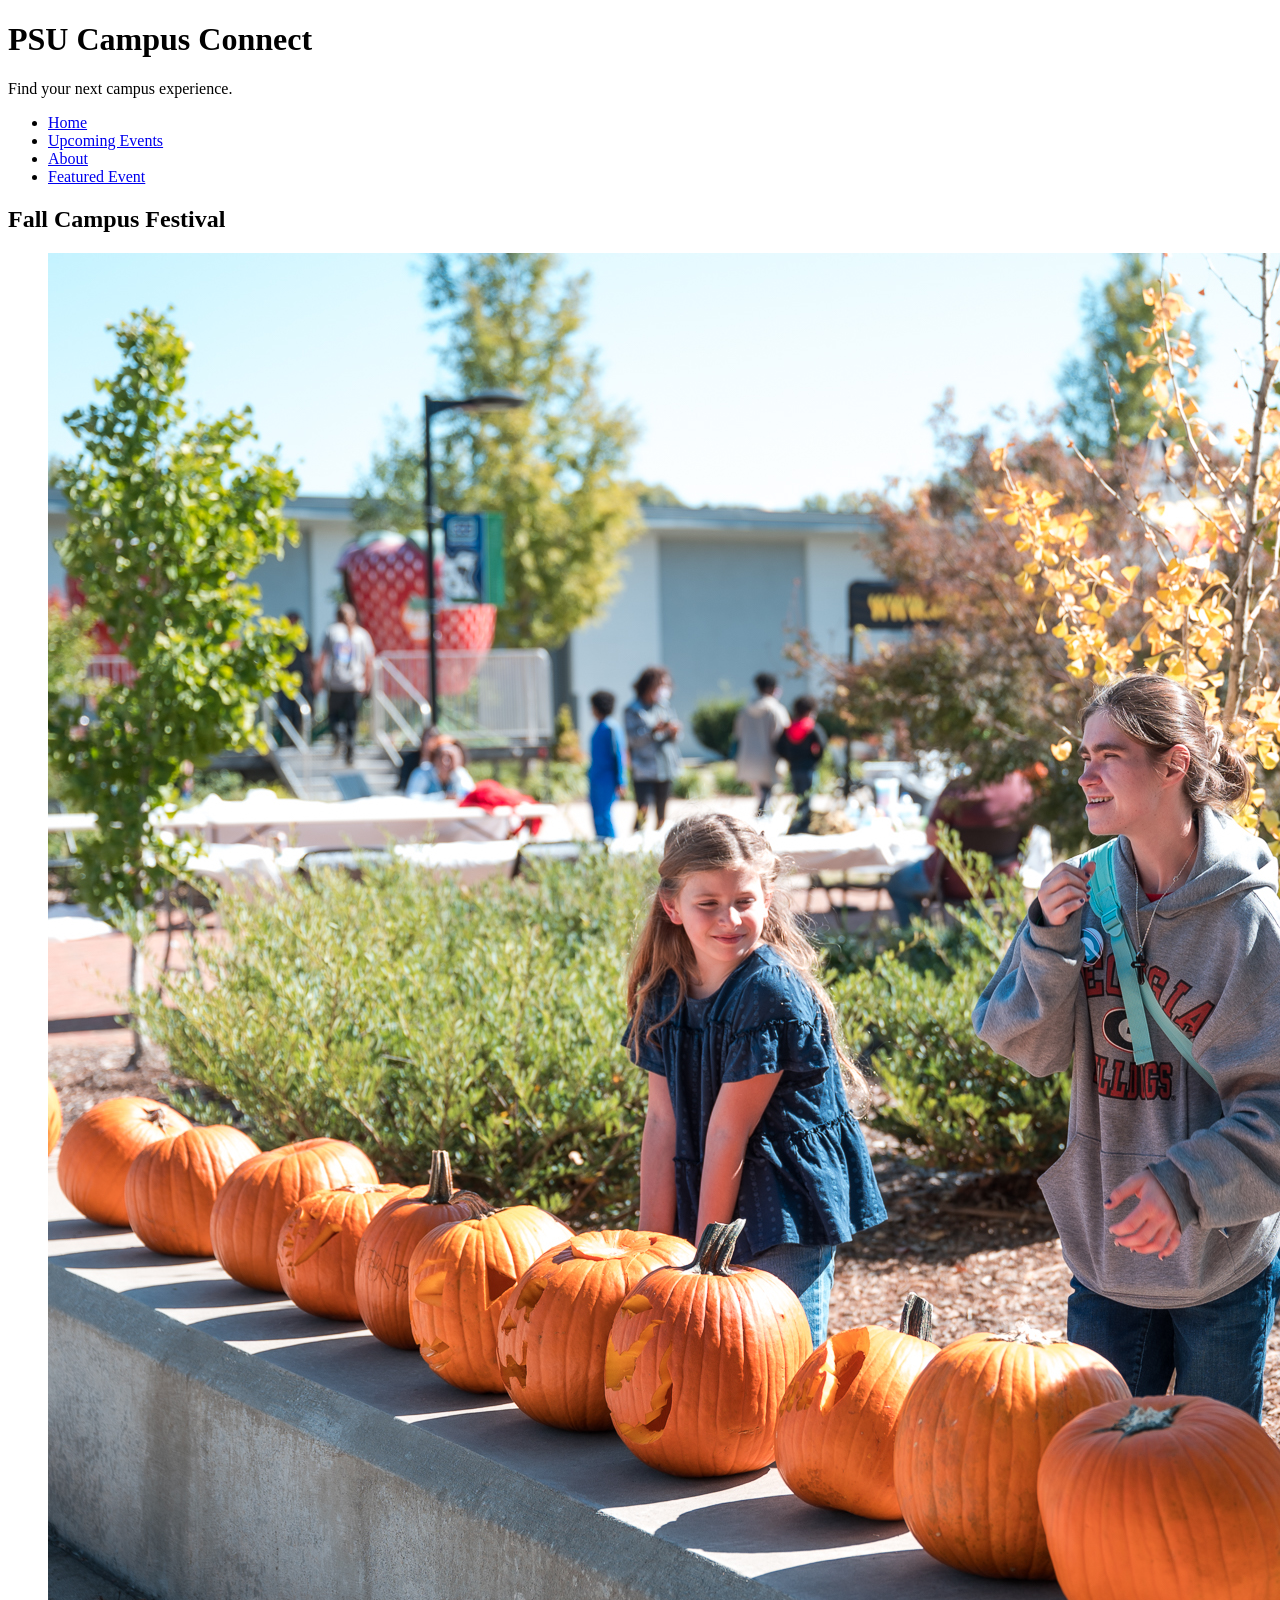
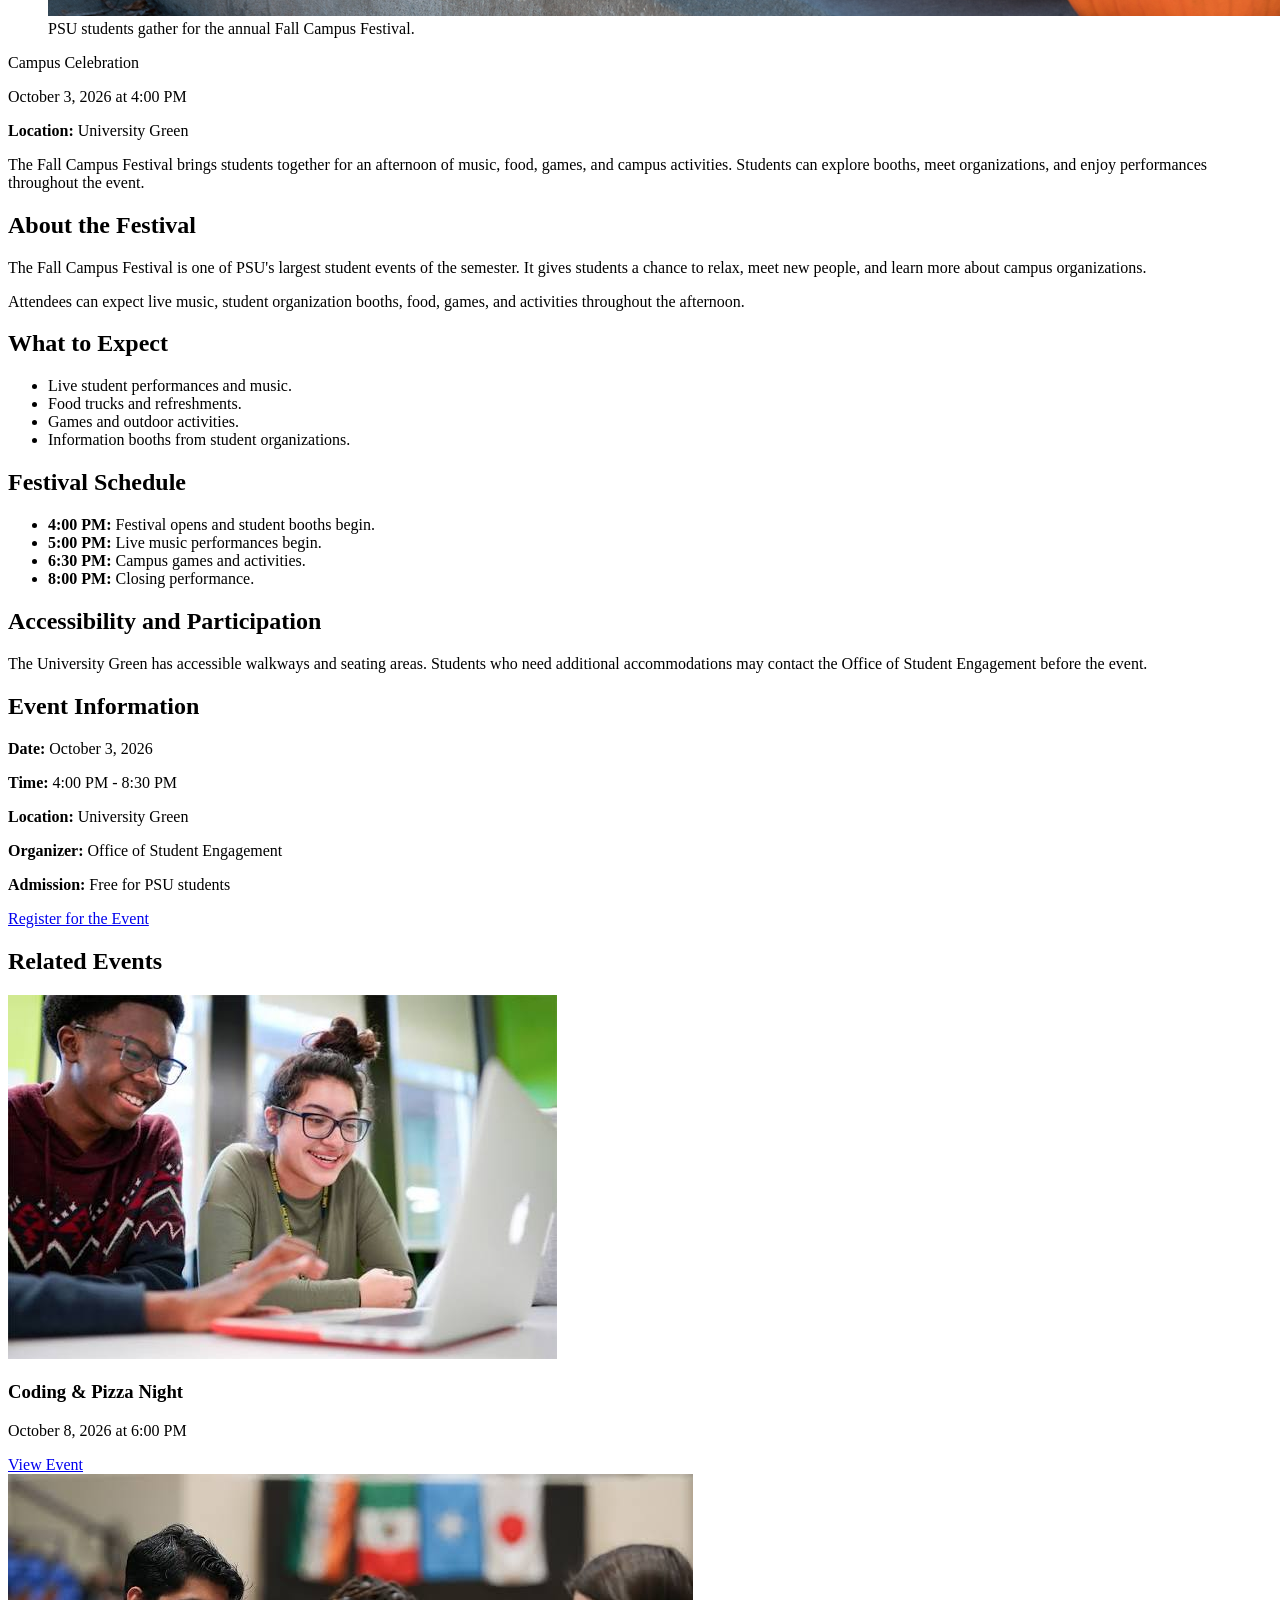
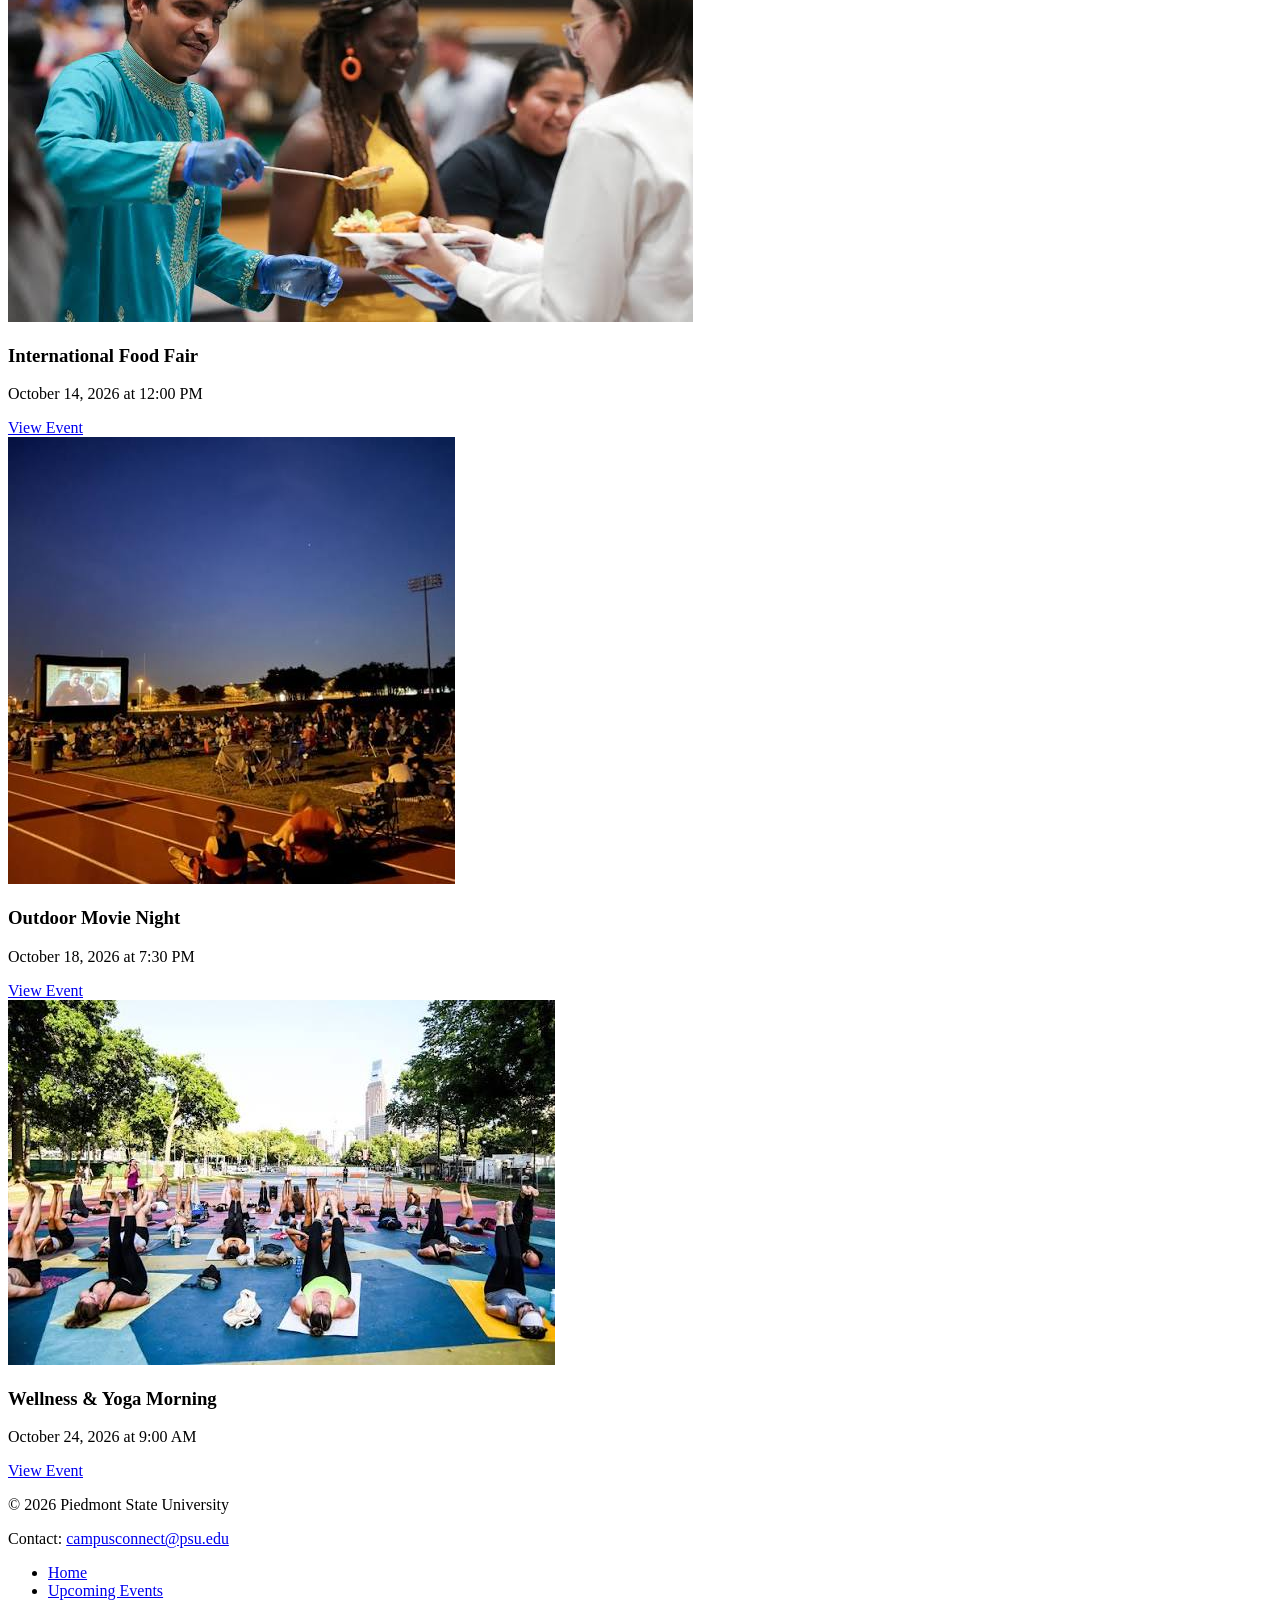
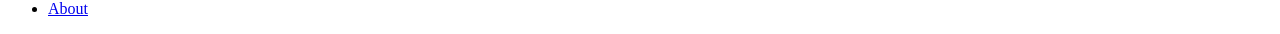
==== event.html @ 7a7d6a98 "Add featured event page content" ====
<!DOCTYPE html>
<!--
  Name: Maisha Fyruz
  Date: 09.16.2026
  CSC 372-01
  This page provides details about the featured Fall Campus Festival event.
-->

<html lang="en">
  <head>
    <meta charset="UTF-8">
    <meta name="viewport" content="width=device-width, initial-scale=1.0">
    <title>Fall Campus Festival</title>
    <link rel="stylesheet" href="css/styles.css">
  </head>

  <body>
    <header>
      <h1>PSU Campus Connect</h1>
      <p>Find your next campus experience.</p>

      <nav>
        <ul>
          <li><a href="index.html">Home</a></li>
          <li><a href="index.html#upcoming-events">Upcoming Events</a></li>
          <li><a href="index.html#about">About</a></li>
          <li><a href="event.html">Featured Event</a></li>
        </ul>
      </nav>
    </header>

    <main>

    <section id="event-intro">
    <h2>Fall Campus Festival</h2>

    <figure>
        <img
        src="images/event-1.jpg"
        alt="Students enjoying music and activities at the Fall Campus Festival">
        <figcaption>PSU students gather for the annual Fall Campus Festival.</figcaption>
    </figure>

    <p class="event-category">Campus Celebration</p>

    <p>
        <time datetime="2026-10-03T16:00">October 3, 2026 at 4:00 PM</time>
    </p>

    <p><strong>Location:</strong> University Green</p>

    <p>
        The Fall Campus Festival brings students together for an afternoon of
        music, food, games, and campus activities. Students can explore booths,
        meet organizations, and enjoy performances throughout the event.
    </p>
    </section>

    <div id="event-layout">
    <article>
        <section>
        <h2>About the Festival</h2>

        <p>
            The Fall Campus Festival is one of PSU's largest student events of the
            semester. It gives students a chance to relax, meet new people, and
            learn more about campus organizations.
        </p>

        <p>
            Attendees can expect live music, student organization booths, food,
            games, and activities throughout the afternoon.
        </p>
        </section>

        <section>
        <h2>What to Expect</h2>

        <ul>
            <li>Live student performances and music.</li>
            <li>Food trucks and refreshments.</li>
            <li>Games and outdoor activities.</li>
            <li>Information booths from student organizations.</li>
        </ul>
        </section>

        <section>
        <h2>Festival Schedule</h2>

        <ul>
            <li><strong>4:00 PM:</strong> Festival opens and student booths begin.</li>
            <li><strong>5:00 PM:</strong> Live music performances begin.</li>
            <li><strong>6:30 PM:</strong> Campus games and activities.</li>
            <li><strong>8:00 PM:</strong> Closing performance.</li>
        </ul>
        </section>

        <section>
        <h2>Accessibility and Participation</h2>

        <p>
            The University Green has accessible walkways and seating areas.
            Students who need additional accommodations may contact the Office of
            Student Engagement before the event.
        </p>
        </section>
    </article>

    <aside>
        <h2>Event Information</h2>

        <p><strong>Date:</strong> October 3, 2026</p>
        <p><strong>Time:</strong> 4:00 PM - 8:30 PM</p>
        <p><strong>Location:</strong> University Green</p>
        <p><strong>Organizer:</strong> Office of Student Engagement</p>
        <p><strong>Admission:</strong> Free for PSU students</p>

        <a class="button-link"
        href="mailto:events@psu.edu?subject=Fall%20Campus%20Festival%20Registration">
        Register for the Event
        </a>
    </aside>
    </div>

    <section id="related-events">
        <h2>Related Events</h2>

        <div class="related-events-container">
            <article class="related-card">
            <img
                src="images/event-2.jpeg"
                alt="Students working together on laptops at a coding event">

            <h3>Coding &amp; Pizza Night</h3>

            <p>
                <time datetime="2026-10-08T18:00">
                October 8, 2026 at 6:00 PM
                </time>
            </p>

            <a href="index.html#upcoming-events">View Event</a>
            </article>

            <article class="related-card">
            <img
                src="images/event-3.jpeg"
                alt="Students sharing food at an international cultural event">

            <h3>International Food Fair</h3>

            <p>
                <time datetime="2026-10-14T12:00">
                October 14, 2026 at 12:00 PM
                </time>
            </p>

            <a href="index.html#upcoming-events">View Event</a>
            </article>

            <article class="related-card">
            <img
                src="images/event-4.jpeg"
                alt="Students watching a movie outdoors on a campus lawn">

            <h3>Outdoor Movie Night</h3>

            <p>
                <time datetime="2026-10-18T19:30">
                October 18, 2026 at 7:30 PM
                </time>
            </p>

            <a href="index.html#upcoming-events">View Event</a>
            </article>

            <article class="related-card">
            <img
                src="images/event-5.jpeg"
                alt="Students participating in an outdoor yoga session">

            <h3>Wellness &amp; Yoga Morning</h3>

            <p>
                <time datetime="2026-10-24T09:00">
                October 24, 2026 at 9:00 AM
                </time>
            </p>

            <a href="index.html#upcoming-events">View Event</a>
            </article>
        </div>
    </section>
        
    </main>

    <footer>
      <p>&copy; 2026 Piedmont State University</p>

      <p>
        Contact:
        <a href="mailto:campusconnect@psu.edu">campusconnect@psu.edu</a>
      </p>
      <nav>
        <ul>
          <li><a href="index.html">Home</a></li>
          <li><a href="index.html#upcoming-events">Upcoming Events</a></li>
          <li><a href="index.html#about">About</a></li>
        </ul>
      </nav>
    </footer>
  </body>
</html>
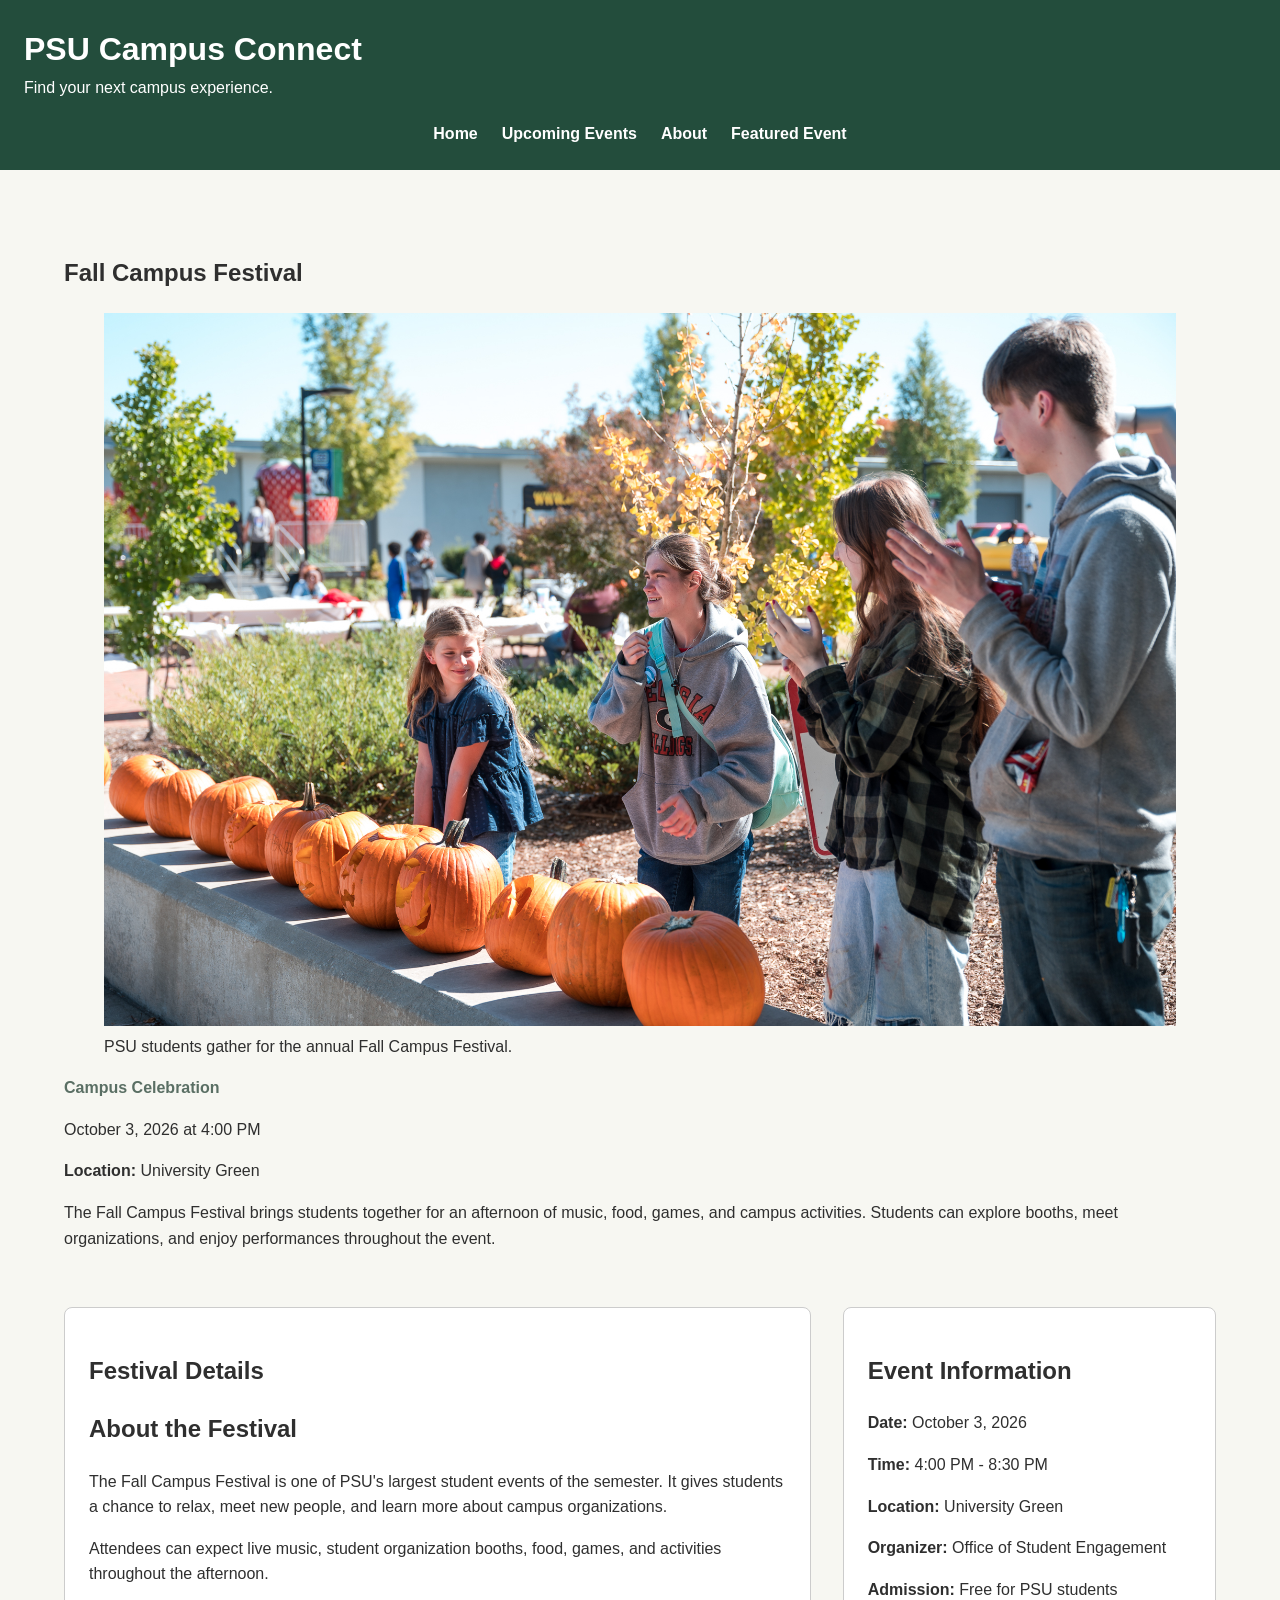
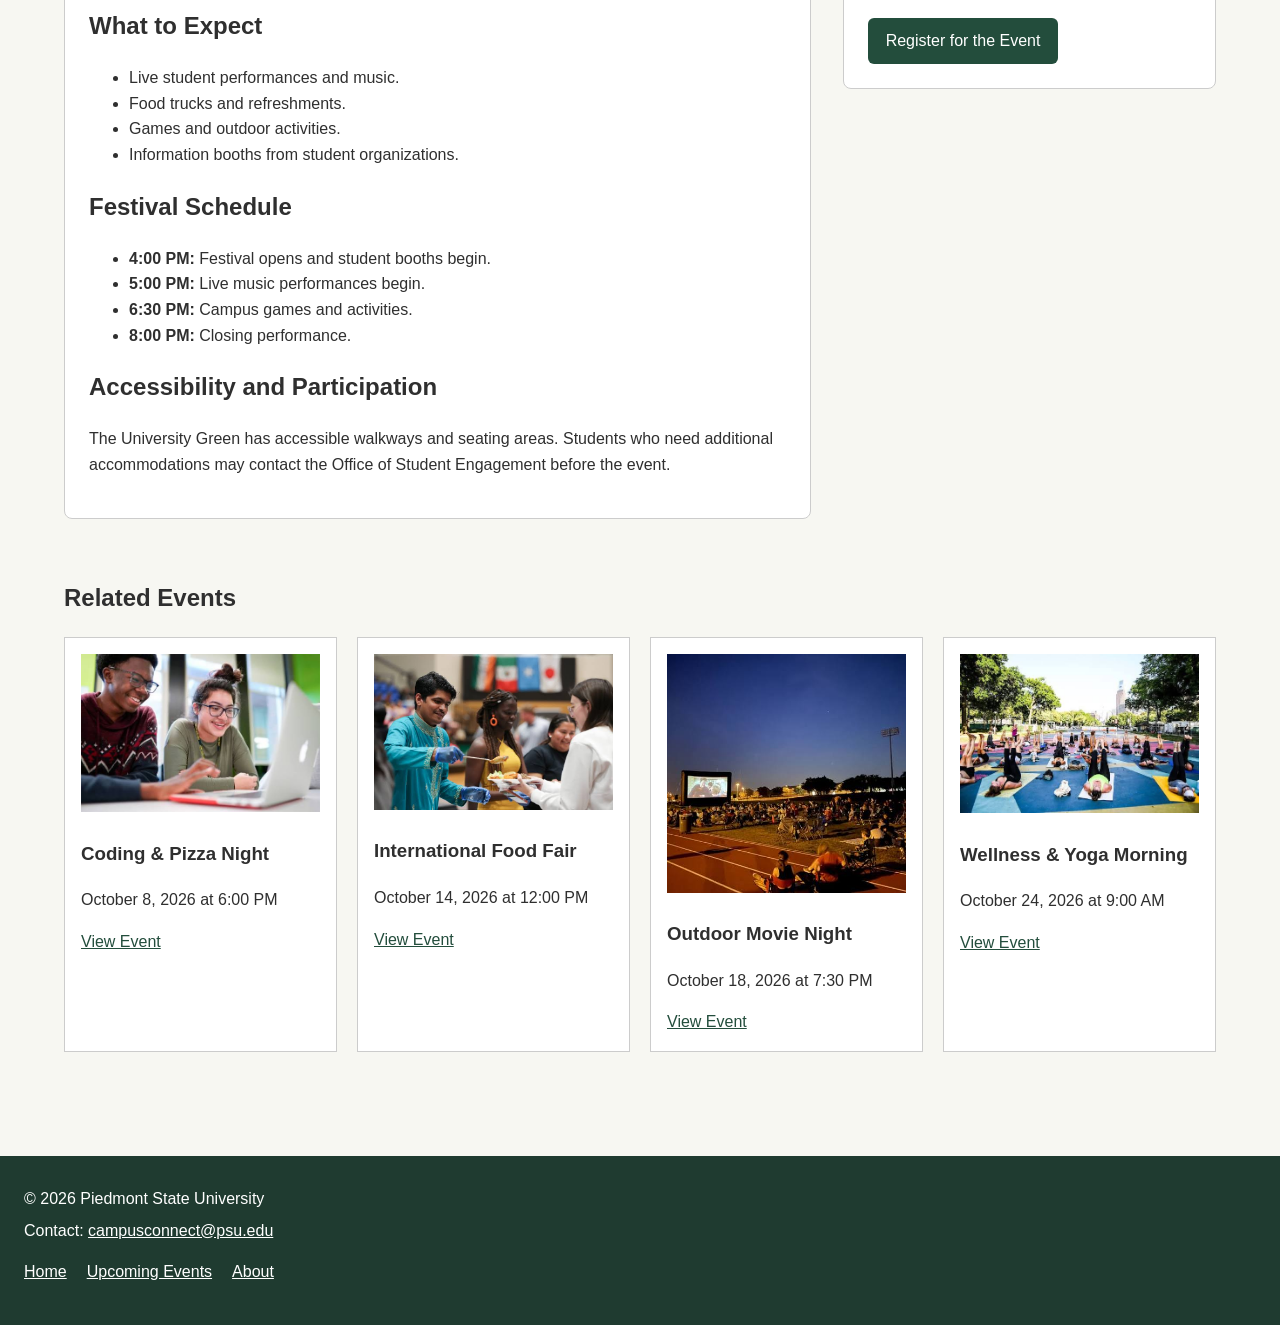
==== commit 1263ac37: "Complete documentation and validation fixes" ====
--- a/event.html
+++ b/event.html
@@ -7,207 +7,210 @@
 -->
 
 <html lang="en">
-  <head>
-    <meta charset="UTF-8">
-    <meta name="viewport" content="width=device-width, initial-scale=1.0">
-    <title>Fall Campus Festival</title>
-    <link rel="stylesheet" href="css/styles.css">
-  </head>
-
-  <body>
-    <header>
-      <h1>PSU Campus Connect</h1>
-      <p>Find your next campus experience.</p>
-
-      <nav>
-        <ul>
-          <li><a href="index.html">Home</a></li>
-          <li><a href="index.html#upcoming-events">Upcoming Events</a></li>
-          <li><a href="index.html#about">About</a></li>
-          <li><a href="event.html">Featured Event</a></li>
-        </ul>
-      </nav>
-    </header>
-
-    <main>
-
-    <section id="event-intro">
-    <h2>Fall Campus Festival</h2>
-
-    <figure>
-        <img
-        src="images/event-1.jpg"
-        alt="Students enjoying music and activities at the Fall Campus Festival">
-        <figcaption>PSU students gather for the annual Fall Campus Festival.</figcaption>
-    </figure>
-
-    <p class="event-category">Campus Celebration</p>
-
-    <p>
-        <time datetime="2026-10-03T16:00">October 3, 2026 at 4:00 PM</time>
-    </p>
-
-    <p><strong>Location:</strong> University Green</p>
-
-    <p>
-        The Fall Campus Festival brings students together for an afternoon of
-        music, food, games, and campus activities. Students can explore booths,
-        meet organizations, and enjoy performances throughout the event.
-    </p>
-    </section>
-
-    <div id="event-layout">
-    <article>
-        <section>
-        <h2>About the Festival</h2>
-
-        <p>
-            The Fall Campus Festival is one of PSU's largest student events of the
-            semester. It gives students a chance to relax, meet new people, and
-            learn more about campus organizations.
-        </p>
-
-        <p>
-            Attendees can expect live music, student organization booths, food,
-            games, and activities throughout the afternoon.
-        </p>
-        </section>
-
-        <section>
-        <h2>What to Expect</h2>
-
-        <ul>
-            <li>Live student performances and music.</li>
-            <li>Food trucks and refreshments.</li>
-            <li>Games and outdoor activities.</li>
-            <li>Information booths from student organizations.</li>
-        </ul>
-        </section>
-
-        <section>
-        <h2>Festival Schedule</h2>
-
-        <ul>
-            <li><strong>4:00 PM:</strong> Festival opens and student booths begin.</li>
-            <li><strong>5:00 PM:</strong> Live music performances begin.</li>
-            <li><strong>6:30 PM:</strong> Campus games and activities.</li>
-            <li><strong>8:00 PM:</strong> Closing performance.</li>
-        </ul>
-        </section>
-
-        <section>
-        <h2>Accessibility and Participation</h2>
-
-        <p>
-            The University Green has accessible walkways and seating areas.
-            Students who need additional accommodations may contact the Office of
-            Student Engagement before the event.
-        </p>
-        </section>
-    </article>
-
-    <aside>
-        <h2>Event Information</h2>
-
-        <p><strong>Date:</strong> October 3, 2026</p>
-        <p><strong>Time:</strong> 4:00 PM - 8:30 PM</p>
-        <p><strong>Location:</strong> University Green</p>
-        <p><strong>Organizer:</strong> Office of Student Engagement</p>
-        <p><strong>Admission:</strong> Free for PSU students</p>
-
-        <a class="button-link"
-        href="mailto:events@psu.edu?subject=Fall%20Campus%20Festival%20Registration">
-        Register for the Event
-        </a>
-    </aside>
-    </div>
-
-    <section id="related-events">
-        <h2>Related Events</h2>
-
-        <div class="related-events-container">
-            <article class="related-card">
-            <img
-                src="images/event-2.jpeg"
-                alt="Students working together on laptops at a coding event">
-
-            <h3>Coding &amp; Pizza Night</h3>
+    <head>
+        <meta charset="UTF-8">
+        <meta name="viewport" content="width=device-width, initial-scale=1.0">
+        <title>Fall Campus Festival</title>
+        <link rel="stylesheet" href="css/styles.css">
+    </head>
+
+    <body>
+        <header>
+            <h1>PSU Campus Connect</h1>
+            <p>Find your next campus experience.</p>
+
+            <nav>
+                <ul>
+                <li><a href="index.html">Home</a></li>
+                <li><a href="index.html#upcoming-events">Upcoming Events</a></li>
+                <li><a href="index.html#about">About</a></li>
+                <li><a href="event.html">Featured Event</a></li>
+                </ul>
+            </nav>
+        </header>
+
+        <main>
+
+            <section id="event-intro">
+                <h2>Fall Campus Festival</h2>
+
+                <figure>
+                    <img
+                        src="images/event-1.jpg"
+                        alt="Students enjoying music and activities at the Fall Campus Festival">
+                    <figcaption>PSU students gather for the annual Fall Campus Festival.</figcaption>
+                </figure>
+
+                <p class="event-category">Campus Celebration</p>
+
+                <p>
+                    <time datetime="2026-10-03T16:00">October 3, 2026 at 4:00 PM</time>
+                </p>
+
+                <p><strong>Location:</strong> University Green</p>
+
+                <p>
+                    The Fall Campus Festival brings students together for an afternoon of
+                    music, food, games, and campus activities. Students can explore booths,
+                    meet organizations, and enjoy performances throughout the event.
+                </p>
+            </section>
+
+            <div id="event-layout">
+                <article>
+
+                    <h2>Festival Details</h2>
+
+                    <section>
+                        <h2>About the Festival</h2>
+
+                        <p>
+                            The Fall Campus Festival is one of PSU's largest student events of the
+                            semester. It gives students a chance to relax, meet new people, and
+                            learn more about campus organizations.
+                        </p>
+
+                        <p>
+                            Attendees can expect live music, student organization booths, food,
+                            games, and activities throughout the afternoon.
+                        </p>
+                    </section>
+
+                    <section>
+                        <h2>What to Expect</h2>
+
+                        <ul>
+                            <li>Live student performances and music.</li>
+                            <li>Food trucks and refreshments.</li>
+                            <li>Games and outdoor activities.</li>
+                            <li>Information booths from student organizations.</li>
+                        </ul>
+                    </section>
+
+                    <section>
+                        <h2>Festival Schedule</h2>
+
+                        <ul>
+                            <li><strong>4:00 PM:</strong> Festival opens and student booths begin.</li>
+                            <li><strong>5:00 PM:</strong> Live music performances begin.</li>
+                            <li><strong>6:30 PM:</strong> Campus games and activities.</li>
+                            <li><strong>8:00 PM:</strong> Closing performance.</li>
+                        </ul>
+                    </section>
+
+                    <section>
+                        <h2>Accessibility and Participation</h2>
+
+                        <p>
+                            The University Green has accessible walkways and seating areas.
+                            Students who need additional accommodations may contact the Office of
+                            Student Engagement before the event.
+                        </p>
+                    </section>
+                </article>
+
+                <aside>
+                    <h2>Event Information</h2>
+
+                    <p><strong>Date:</strong> October 3, 2026</p>
+                    <p><strong>Time:</strong> 4:00 PM - 8:30 PM</p>
+                    <p><strong>Location:</strong> University Green</p>
+                    <p><strong>Organizer:</strong> Office of Student Engagement</p>
+                    <p><strong>Admission:</strong> Free for PSU students</p>
+
+                    <a class="button-link"
+                    href="mailto:events@psu.edu?subject=Fall%20Campus%20Festival%20Registration">
+                    Register for the Event
+                    </a>
+                </aside>
+            </div>
+
+            <section id="related-events">
+                <h2>Related Events</h2>
+
+                <div class="related-events-container">
+                    <article class="related-card">
+                        <img
+                            src="images/event-2.jpeg"
+                            alt="Students working together on laptops at a coding event">
+
+                        <h3>Coding &amp; Pizza Night</h3>
+
+                        <p>
+                            <time datetime="2026-10-08T18:00">
+                            October 8, 2026 at 6:00 PM
+                            </time>
+                        </p>
+
+                        <a href="index.html#upcoming-events">View Event</a>
+                    </article>
+
+                    <article class="related-card">
+                        <img
+                            src="images/event-3.jpeg"
+                            alt="Students sharing food at an international cultural event">
+
+                        <h3>International Food Fair</h3>
+
+                        <p>
+                            <time datetime="2026-10-14T12:00">
+                            October 14, 2026 at 12:00 PM
+                            </time>
+                        </p>
+
+                        <a href="index.html#upcoming-events">View Event</a>
+                    </article>
+
+                    <article class="related-card">
+                        <img
+                            src="images/event-4.jpeg"
+                            alt="Students watching a movie outdoors on a campus lawn">
+
+                        <h3>Outdoor Movie Night</h3>
+
+                        <p>
+                            <time datetime="2026-10-18T19:30">
+                            October 18, 2026 at 7:30 PM
+                            </time>
+                        </p>
+
+                        <a href="index.html#upcoming-events">View Event</a>
+                    </article>
+
+                    <article class="related-card">
+                        <img
+                            src="images/event-5.jpeg"
+                            alt="Students participating in an outdoor yoga session">
+
+                        <h3>Wellness &amp; Yoga Morning</h3>
+
+                        <p>
+                            <time datetime="2026-10-24T09:00">
+                            October 24, 2026 at 9:00 AM
+                            </time>
+                        </p>
+
+                        <a href="index.html#upcoming-events">View Event</a>
+                    </article>
+                </div>
+            </section>
+            
+        </main>
+
+        <footer>
+            <p>&copy; 2026 Piedmont State University</p>
 
             <p>
-                <time datetime="2026-10-08T18:00">
-                October 8, 2026 at 6:00 PM
-                </time>
+                Contact:
+                <a href="mailto:campusconnect@psu.edu">campusconnect@psu.edu</a>
             </p>
-
-            <a href="index.html#upcoming-events">View Event</a>
-            </article>
-
-            <article class="related-card">
-            <img
-                src="images/event-3.jpeg"
-                alt="Students sharing food at an international cultural event">
-
-            <h3>International Food Fair</h3>
-
-            <p>
-                <time datetime="2026-10-14T12:00">
-                October 14, 2026 at 12:00 PM
-                </time>
-            </p>
-
-            <a href="index.html#upcoming-events">View Event</a>
-            </article>
-
-            <article class="related-card">
-            <img
-                src="images/event-4.jpeg"
-                alt="Students watching a movie outdoors on a campus lawn">
-
-            <h3>Outdoor Movie Night</h3>
-
-            <p>
-                <time datetime="2026-10-18T19:30">
-                October 18, 2026 at 7:30 PM
-                </time>
-            </p>
-
-            <a href="index.html#upcoming-events">View Event</a>
-            </article>
-
-            <article class="related-card">
-            <img
-                src="images/event-5.jpeg"
-                alt="Students participating in an outdoor yoga session">
-
-            <h3>Wellness &amp; Yoga Morning</h3>
-
-            <p>
-                <time datetime="2026-10-24T09:00">
-                October 24, 2026 at 9:00 AM
-                </time>
-            </p>
-
-            <a href="index.html#upcoming-events">View Event</a>
-            </article>
-        </div>
-    </section>
-        
-    </main>
-
-    <footer>
-      <p>&copy; 2026 Piedmont State University</p>
-
-      <p>
-        Contact:
-        <a href="mailto:campusconnect@psu.edu">campusconnect@psu.edu</a>
-      </p>
-      <nav>
-        <ul>
-          <li><a href="index.html">Home</a></li>
-          <li><a href="index.html#upcoming-events">Upcoming Events</a></li>
-          <li><a href="index.html#about">About</a></li>
-        </ul>
-      </nav>
-    </footer>
-  </body>
+            <nav>
+                <ul>
+                <li><a href="index.html">Home</a></li>
+                <li><a href="index.html#upcoming-events">Upcoming Events</a></li>
+                <li><a href="index.html#about">About</a></li>
+                </ul>
+            </nav>
+        </footer>
+    </body>
 </html>
--- a/css/styles.css
+++ b/css/styles.css
@@ -0,0 +1,216 @@
+/*
+  Name: Maisha Fyruz
+  Date: 09.16.2026
+  CSC 372-01
+  This stylesheet controls the layout and appearance of the PSU Campus Connect website.
+*/
+
+* {
+  box-sizing: border-box;
+}
+
+body {
+  margin: 0;
+  background-color: #f7f7f2;
+  color: #2f2f2f;
+  font-family: Arial, Helvetica, sans-serif;
+  line-height: 1.6;
+}
+
+main {
+  max-width: 1200px;
+  margin: 0 auto;
+  padding: 24px;
+}
+
+img {
+  max-width: 100%;
+  height: auto;
+}
+
+a {
+  color: #234d3c;
+}
+
+header {
+  background-color: #234d3c;
+  color: white;
+  padding: 24px;
+}
+
+header h1,
+header p {
+  margin: 0;
+}
+
+header nav ul {
+  display: flex;
+  justify-content: center;
+  gap: 24px;
+  flex-wrap: wrap;
+  list-style: none;
+  padding: 0;
+  margin: 20px 0 0;
+}
+
+header nav a {
+  color: white;
+  text-decoration: none;
+  font-weight: bold;
+}
+#hero {
+  display: flex;
+  align-items: center;
+  justify-content: space-between;
+  gap: 32px;
+  padding: 40px 0;
+}
+
+#hero div,
+#hero figure {
+  flex: 1;
+}
+
+#hero figure {
+  margin: 0;
+}
+
+.button-link {
+  display: inline-block;
+  background-color: #234d3c;
+  color: white;
+  text-decoration: none;
+  padding: 10px 18px;
+  border-radius: 6px;
+}
+#upcoming-events {
+  padding: 40px 0;
+}
+
+#event-grid {
+  display: grid;
+  grid-template-columns: 1fr 1fr;
+  gap: 24px;
+}
+
+.event-card {
+  background-color: white;
+  border: 1px solid #cccccc;
+  padding: 16px;
+  border-radius: 8px;
+}
+
+.event-card img {
+  width: 100%;
+}
+
+.event-card h3 {
+  margin-bottom: 8px;
+}
+
+.event-category {
+  font-weight: bold;
+  color: #5a6f64;
+}
+#event-grid .event-card:first-child {
+  grid-column: span 2;
+}
+#about {
+  background-color: white;
+  border: 1px solid #cccccc;
+  padding: 24px;
+  margin: 40px 0;
+  border-radius: 8px;
+}
+
+footer {
+  background-color: #1f3b30;
+  color: white;
+  padding: 24px;
+  margin-top: 40px;
+}
+
+footer a {
+  color: white;
+}
+
+footer ul {
+  display: flex;
+  gap: 20px;
+  flex-wrap: wrap;
+  list-style: none;
+  padding: 0;
+}
+
+footer p {
+  margin: 6px 0;
+}
+#event-intro {
+  padding: 40px 0;
+}
+
+#event-layout {
+  display: grid;
+  grid-template-columns: 2fr 1fr;
+  gap: 32px;
+  align-items: start;
+}
+
+#event-layout article,
+#event-layout aside {
+  background-color: white;
+  border: 1px solid #cccccc;
+  padding: 24px;
+  border-radius: 8px;
+}
+
+
+#related-events {
+  padding: 40px 0;
+}
+
+.related-events-container {
+  display: flex;
+  gap: 20px;
+  flex-wrap: wrap;
+}
+
+.related-card {
+  flex: 1 1 220px;
+  background-color: white;
+  border: 1px solid #cccccc;
+  padding: 16px;
+}
+
+.related-card img {
+  width: 100%;
+}
+@media (max-width: 900px) {
+  #event-grid {
+    grid-template-columns: 1fr;
+  }
+
+  #event-grid .event-card:first-child {
+    grid-column: span 1;
+  }
+
+  #event-layout {
+    grid-template-columns: 1fr;
+  }
+}
+
+@media (max-width: 600px) {
+  #hero {
+    flex-direction: column;
+  }
+
+  header nav ul,
+  footer ul {
+    flex-direction: column;
+    align-items: center;
+  }
+
+  main {
+    padding: 16px;
+  }
+}
